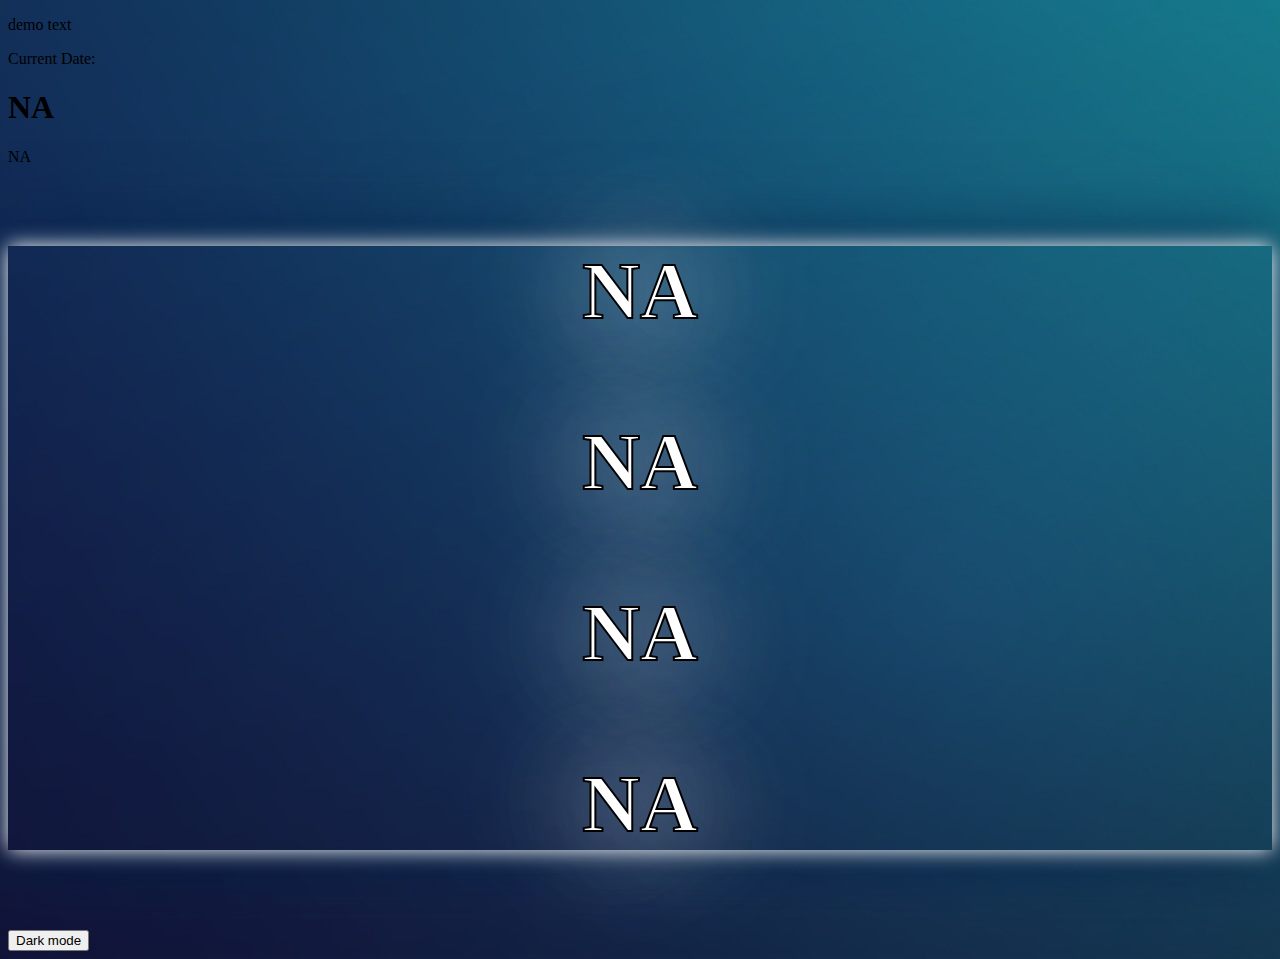
==== index.html @ 74dd6553 "formatted temporarely" ====
<!DOCTYPE html>
<html>
	<body background="wallpaper2.jpg">
	<p id="test_text">
		demo text
	</p>
	<style>
		h1 {
			font-family: 'Oswald-Medium', 'Impact';
		}
		.Main_words {
			text-align: center;
			font-size: 80px;
			color: white;

			font-weight: bold;
			-webkit-text-stroke: 2px black;
			text-shadow: 0px 0px 150px white, 0px 0px 100px white;
			box-shadow: 0px 0px 20px white, 0px 0px 70px rgb(1, 34, 73);
			

		}
		
	</style>
Current Date:
<p type="text" id="currentDate">
	<h1>
		NA
	</h1>
	NA
</p>



<head>
	<div class="Main_words">
		
		<p type = "text"; id = "current_hour">
			NA
		</p>
		<p type = "text" id = 'current_minutes'>
			NA
		</p>
		<p type = "text" id ='current_seconds'>
			NA
		</p>
		<p type="text" id="AMorPM">
			NA
		</p>
	</div>

</head>



<script id="word_array">

var Words = []
Words[0] = ('Zero');
Words[1] = ('One');
Words[2] = ('Two');
Words[3] = ('Three');
Words[4] = ('Four');
Words[5] = ('Five');
Words[6] = ('Six');
Words[7] = ('Seven');
Words[8] = ('Eight');
Words[9] = ('Nine');
Words[10] = ('Ten');
Words[11] = ('Eleven');
Words[12] = ('Twelve');
Words[13] = ('Thirteen');
Words[14] = ('Fourteen');
Words[15] = ('Fifteen');
Words[16] = ('Sixteen');
Words[17] = ('Seventeen');
Words[18] = ('Eighteen');
Words[19] = ('Nineteen');
Words[20] = ('Twenty');
Words[21] = ('Twenty-One');
Words[22] = ('Twenty-Two');
Words[23] = ('Twenty-Three');
Words[24] = ('Twenty-Four');
Words[25] = ('Twenty-Five');
Words[26] = ('Twenty-Six');
Words[27] = ('Twenty-Seven');
Words[28] = ('Twenty-Eight');
Words[29] = ('Twenty-Nine');
Words[30] = ('Thirty');
Words[31] = ('Thirty-One');
Words[32] = ('Thirty-Two');
Words[33] = ('Thirty-Three');
Words[34] = ('Thirty-Four');
Words[35] = ('Thirty-Five');
Words[36] = ('Thirty-Six');
Words[37] = ('Thirty-Seven');
Words[38] = ('Thirty-Eight');
Words[39] = ('Thirty-Nine');
Words[40] = ('Fourty');
Words[41] = ('Fourty-One');
Words[42] = ('Fourty-Two');
Words[43] = ('Fourty-Three');
Words[44] = ('Fourty-Four');
Words[45] = ('Fourty-Five');
Words[46] = ('Fourty-Six');
Words[47] = ('Fourty-Seven');
Words[48] = ('Fourty-Eight');
Words[49] = ('Fourty-Nine');
Words[50] = ('Fifty');
Words[51] = ('Fifty-One');
Words[52] = ('Fifty-Two');
Words[53] = ('Fifty-Three');
Words[54] = ('Fifty-Four');
Words[55] = ('Fifty-Five');
Words[56] = ('Fifty-Six');
Words[57] = ('Fifty-Seven');
Words[58] = ('Fifty-Eight');
Words[59] = ('Fifty-Nine');
Words[60] = ('Sixty');
Words[61] = ('Sixty-One');
Words[62] = ('Sixty-Two');
Words[63] = ('Sixty-Three');
Words[64] = ('Sixty-Four');
Words[65] = ('Sixty-Five');
Words[66] = ('Sixty-Six');
Words[67] = ('Sixty-Seven');
Words[68] = ('Sixty-Eight');
Words[69] = ('Sixty-Nine');
Words[70] = ('Seventy');
Words[71] = ('Seventy-One');
Words[72] = ('Seventy-Two');
Words[73] = ('Seventy-Three');
Words[74] = ('Seventy-Four');
Words[75] = ('Seventy-Five');
Words[76] = ('Seventy-Six');
Words[77] = ('Seventy-Seven');
Words[78] = ('Seventy-Eight');
Words[79] = ('Seventy-Nine');
Words[80] = ('Eighty');
Words[81] = ('Eighty-One');
Words[82] = ('Eighty-Two');
Words[83] = ('Eighty-Three');
Words[84] = ('Eighty-Four');
Words[85] = ('Eighty-Five');
Words[86] = ('Eighty-Six');
Words[87] = ('Eighty-Seven');
Words[88] = ('Eighty-Eight');
Words[89] = ('Eighty-Nine');
Words[90] = ('Ninety');
Words[91] = ('Ninety-One');
Words[92] = ('Ninety-Two');
Words[93] = ('Ninety-Three');
Words[94] = ('Ninety-Four');
Words[95] = ('Ninety-Five');
Words[96] = ('Ninety-Six');
Words[97] = ('Ninety-Seven');
Words[98] = ('Ninety-Eight');
Words[99] = ('Ninety-Nine');
</script>


<script id="Months">

Months = []
Months[0] = "January"
Months[1] = "February"
Months[2] = "March"
Months[3] = "April"
Months[4] = "May"
Months[5] = "June"
Months[6] = "July"
Months[7] = "Augest"
Months[8] = "September"
Months[9] = "October"
Months[10] = "November"
Months[11] = "December"

</script>

<script id = "time_grabber">

// updates all the times
async function getTime() {
	var current_time = new Date()
	hours = current_time.getHours();
	// makes sure that the time gets updated so its not in military time
	if (hours > 12){
		hours -= 12
		document.getElementById("AMorPM").innerText = "PM"
	} else {
		document.getElementById("AMorPM").innerText = "AM"
	}
	

	// calculates out the centuries and other years
	var year = current_time.getFullYear();
	var current_year = year % 100;
	var century = (year - current_year) / 100;
	var year_full = Words[century] + " " + Words[current_year];


	// sets the month in word form
	var current_month = Months[current_time.getMonth()];


	// sets the current day in word form
	var current_day = Words[current_time.getDate()];
	var date = year_full + ' ' + (current_month) + ' ' + current_day;

	// grabs the current time for hours, minutes and seconds
	document.getElementById("currentDate").innerText = date;
	document.getElementById("current_hour").innerText = "Hours: " + Words[hours];
	document.getElementById("current_minutes").innerText = "Minutes: " + Words[current_time.getMinutes()];
	document.getElementById("current_seconds").innerText = "Seconds: " + Words[current_time.getSeconds()];



	


	// checks to see if it is currently noon or midnight
	if (current_time.getHours() == 12) {
		document.getElementById("current_hour").innerText = "Hours: Twelve";
	}
	if (current_time.getHours() == 0) {
		document.getElementById("current_hour").innerText = "Hours: Twelve";
	}

	
}
</script>

<script id = "time_updater">
	setInterval(function() {
		getTime()
	}, 1000);
</script>



<script>
	Dark = false;
 function darkMode() {
	if (Dark == false) {
 		document.getElementById("test_text").style.backgroundColor = "Yellow";
		
		Dark = true;
	}
	else {
		document.getElementById("test_text").style.backgroundColor = null;
		
		Dark = false;
	}

 }

</script>

		<button id = "dark_mode" type="button" onclick="darkMode()">
			Dark mode
		</button>
	<style>
		
		document {
			background-image: image("wallpaper.png");
		}
	</style>
	</body>
</html>
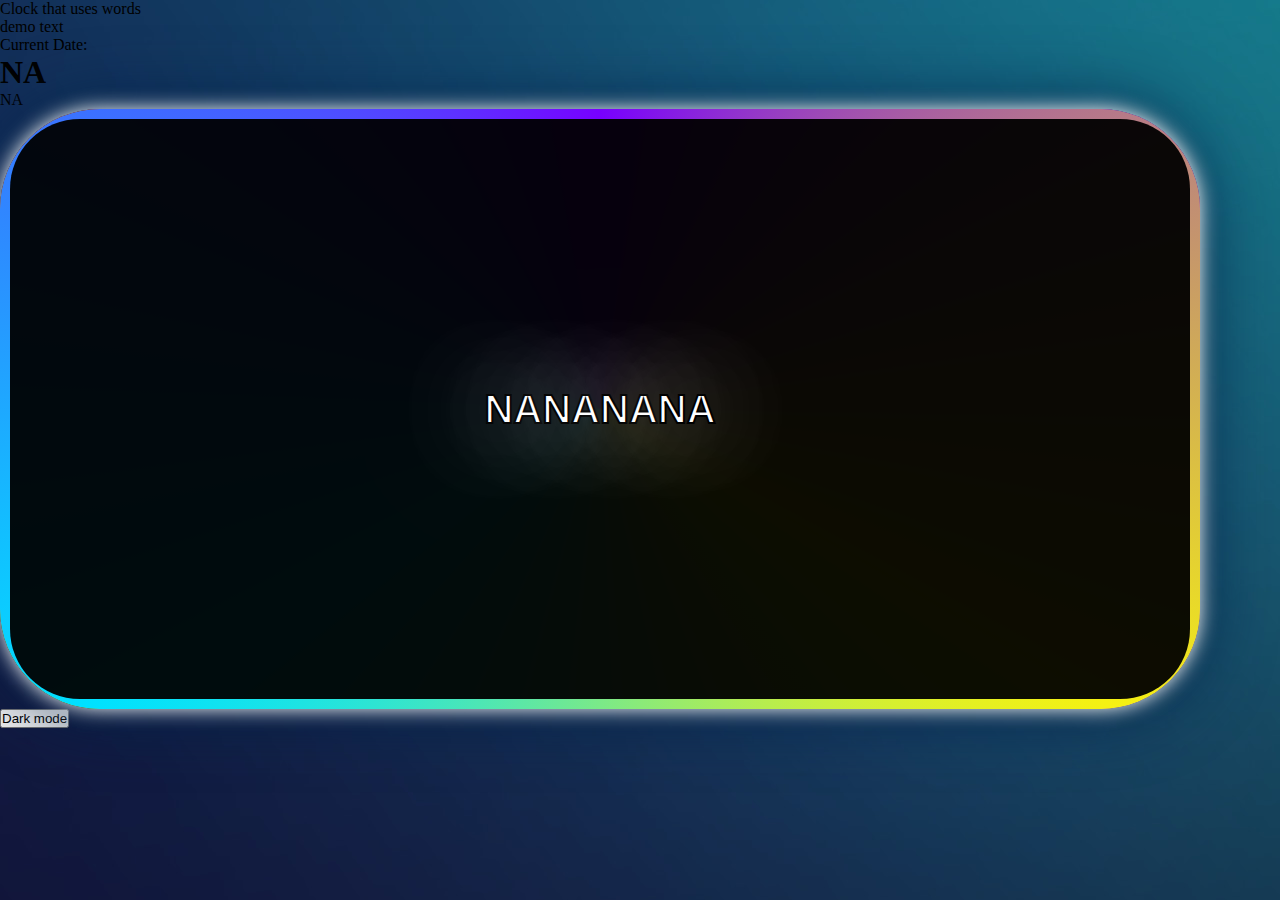
==== commit d7255177: "making it look rainbowy" ====
--- a/index.html
+++ b/index.html
@@ -1,27 +1,15 @@
 <!DOCTYPE html>
 <html>
+	<head>
+		<meta charset="utf-8"
+		<title id ="Main_title">Clock that uses words</title>
+		<link rel="stylesheet" href="style.css"
+	</head>
 	<body background="wallpaper2.jpg">
 	<p id="test_text">
 		demo text
 	</p>
-	<style>
-		h1 {
-			font-family: 'Oswald-Medium', 'Impact';
-		}
-		.Main_words {
-			text-align: center;
-			font-size: 80px;
-			color: white;
-
-			font-weight: bold;
-			-webkit-text-stroke: 2px black;
-			text-shadow: 0px 0px 150px white, 0px 0px 100px white;
-			box-shadow: 0px 0px 20px white, 0px 0px 70px rgb(1, 34, 73);
-			
-
-		}
-		
-	</style>
+
 Current Date:
 <p type="text" id="currentDate">
 	<h1>
@@ -34,7 +22,7 @@
 
 <head>
 	<div class="Main_words">
-		
+		<span></span>
 		<p type = "text"; id = "current_hour">
 			NA
 		</p>
--- a/style.css
+++ b/style.css
@@ -0,0 +1,83 @@
+@import url('https://fonts.google.com/css?family=Oswald:100, 200, 300, 400, 500, 600, 700, 800, 900');
+*
+{
+    margin: 0;
+    padding: 0;
+    box-sizing: border-box;
+}
+
+h1 {
+    font-family: 'Oswald';
+}
+
+.Main_words {
+    text-align: center;
+    font-size: 5px;
+    color: white;
+    font-family:'Gill Sans', 'Gill Sans MT', Calibri, 'Trebuchet MS', sans-serif;
+
+    font-weight: bold;
+    -webkit-text-stroke: 2px black;
+    text-shadow: 0px 0px 150px white, 0px 0px 100px white;
+    box-shadow: 0px 0px 20px white, 0px 0px 70px rgb(1, 34, 73);
+
+    position: relative;
+    width: 1200px;
+    height: 600px;
+    background: rgba(0,0,0,0.75);
+    border-radius: 100px;
+
+    display: flex;
+    justify-content: center;
+    align-items: center;
+    overflow: hidden;
+    
+}
+.Main_words::before {
+    content: '';
+    position: absolute;
+    width: 1350px;
+    height: 1350px;
+    background-image: conic-gradient(#7700ff, #e19ff5, rgb(247, 181, 0), #ff0000);
+    animation: animate 4s ease-in-out infinite;
+}
+
+.Main_words::after {
+    content: '';
+    position: absolute;
+    width: 1350px;
+    height: 1350px;
+    background-image: conic-gradient(#7700ff, #f5f112, #00e1ff, #7700ff);
+    animation: animate 4s  ease-in-out infinite;
+    animation-delay: -2s;
+    
+}
+
+@keyframes animate
+{
+    0%
+    {
+        transform: rotate(0deg);
+    }
+    100%
+    {
+        transform: rotate(360deg);
+    }
+}
+
+
+.Main_words span {
+    position: absolute;
+    inset: 10px;
+    background: #000000;
+    opacity: 95%;
+    border-radius: 70px;
+    z-index: 1;
+    outline: #f5f112;
+}
+.Main_words p {
+    position: relative;
+    z-index: 2;
+    color: #ffffff;
+    font-size: 8em;
+}
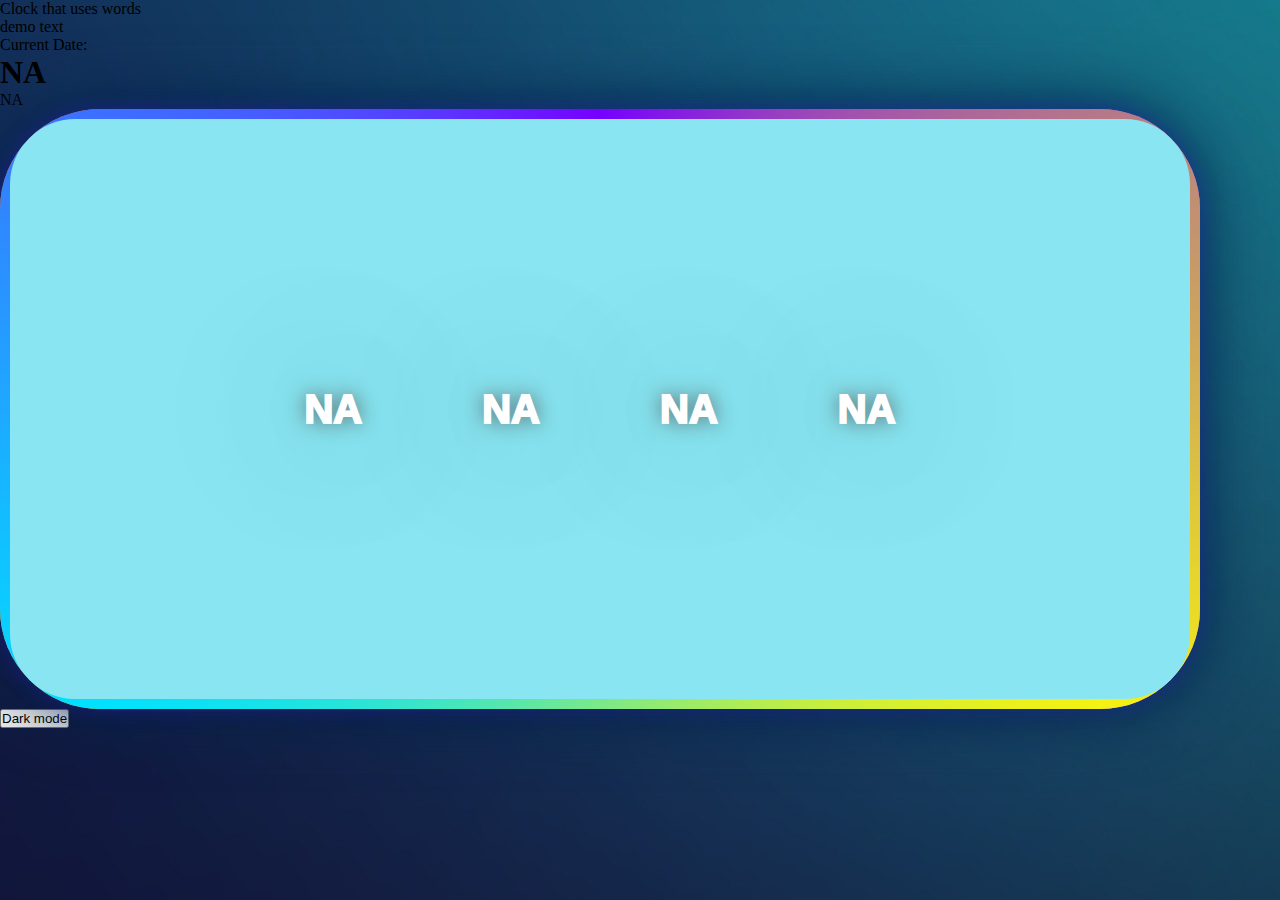
==== commit 0a7c052c: "light mode" ====
--- a/index.html
+++ b/index.html
@@ -202,10 +202,6 @@
 	document.getElementById("current_seconds").innerText = "Seconds: " + Words[current_time.getSeconds()];
 
 
-
-	
-
-
 	// checks to see if it is currently noon or midnight
 	if (current_time.getHours() == 12) {
 		document.getElementById("current_hour").innerText = "Hours: Twelve";
--- a/style.css
+++ b/style.css
@@ -1,4 +1,4 @@
-@import url('https://fonts.google.com/css?family=Oswald:100, 200, 300, 400, 500, 600, 700, 800, 900');
+
 *
 {
     margin: 0;
@@ -12,19 +12,19 @@
 
 .Main_words {
     text-align: center;
-    font-size: 5px;
-    color: white;
-    font-family:'Gill Sans', 'Gill Sans MT', Calibri, 'Trebuchet MS', sans-serif;
+    font-size: 20px;
+    color: rgb(0, 0, 0);
+    font-family:'Trebuchet MS', 'Lucida Sans Unicode', 'Lucida Grande', 'Lucida Sans', Arial, sans-serif;
 
     font-weight: bold;
-    -webkit-text-stroke: 2px black;
-    text-shadow: 0px 0px 150px white, 0px 0px 100px white;
-    box-shadow: 0px 0px 20px white, 0px 0px 70px rgb(1, 34, 73);
+    -webkit-text-stroke: 2px rgb(255, 255, 255);
+    text-shadow: 0px 0px 150px rgb(0, 0, 0), 0px 0px 20px rgb(77, 77, 77);
+    box-shadow: 0px 0px 20px rgba(68, 27, 252, 0.301), 0px 0px 70px rgb(1, 34, 73);
 
     position: relative;
     width: 1200px;
     height: 600px;
-    background: rgba(0,0,0,0.75);
+    background: rgba(0,0,0,0);
     border-radius: 100px;
 
     display: flex;
@@ -39,7 +39,7 @@
     width: 1350px;
     height: 1350px;
     background-image: conic-gradient(#7700ff, #e19ff5, rgb(247, 181, 0), #ff0000);
-    animation: animate 4s ease-in-out infinite;
+    animation: animate 2s ease-in-out infinite;
 }
 
 .Main_words::after {
@@ -48,8 +48,8 @@
     width: 1350px;
     height: 1350px;
     background-image: conic-gradient(#7700ff, #f5f112, #00e1ff, #7700ff);
-    animation: animate 4s  ease-in-out infinite;
-    animation-delay: -2s;
+    animation: animate 2s  ease-in-out infinite;
+    animation-delay: -1s;
     
 }
 
@@ -69,15 +69,17 @@
 .Main_words span {
     position: absolute;
     inset: 10px;
-    background: #000000;
-    opacity: 95%;
-    border-radius: 70px;
+    background: #88e5f1;
+    opacity: 100%;
+    border-radius: 65px;
     z-index: 1;
-    outline: #f5f112;
+    
 }
 .Main_words p {
+    margin: 5%;
     position: relative;
     z-index: 2;
     color: #ffffff;
-    font-size: 8em;
+    font-size: 2em;
+    align-content: center;
 }
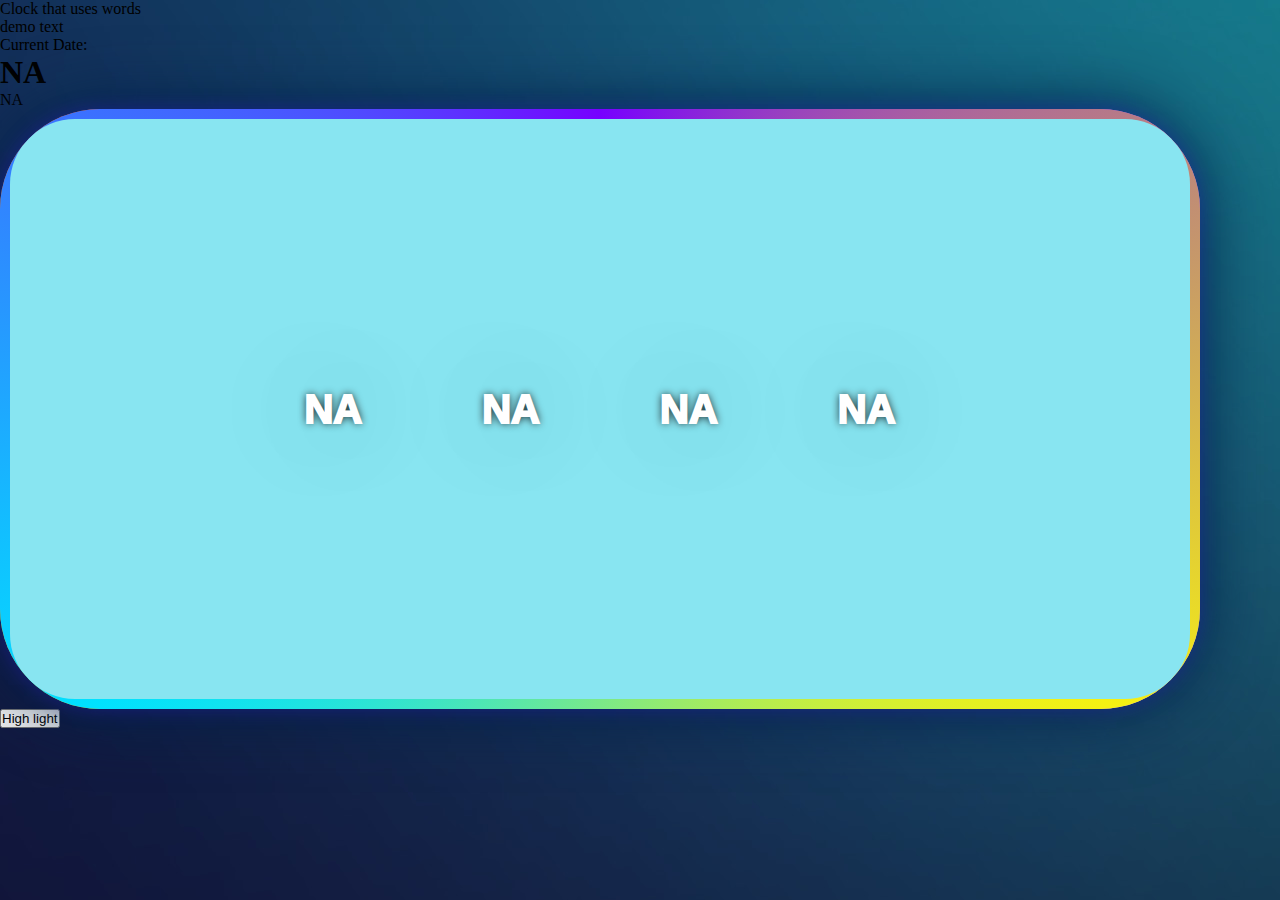
==== commit 91802182: "highlight" ====
--- a/index.html
+++ b/index.html
@@ -241,7 +241,7 @@
 </script>
 
 		<button id = "dark_mode" type="button" onclick="darkMode()">
-			Dark mode
+			High light
 		</button>
 	<style>
 		
--- a/style.css
+++ b/style.css
@@ -18,7 +18,7 @@
 
     font-weight: bold;
     -webkit-text-stroke: 2px rgb(255, 255, 255);
-    text-shadow: 0px 0px 150px rgb(0, 0, 0), 0px 0px 20px rgb(77, 77, 77);
+    text-shadow: 0px 0px 100px rgba(0, 0, 0, 0.411), 0px 0px 8px rgb(0, 0, 0);
     box-shadow: 0px 0px 20px rgba(68, 27, 252, 0.301), 0px 0px 70px rgb(1, 34, 73);
 
     position: relative;
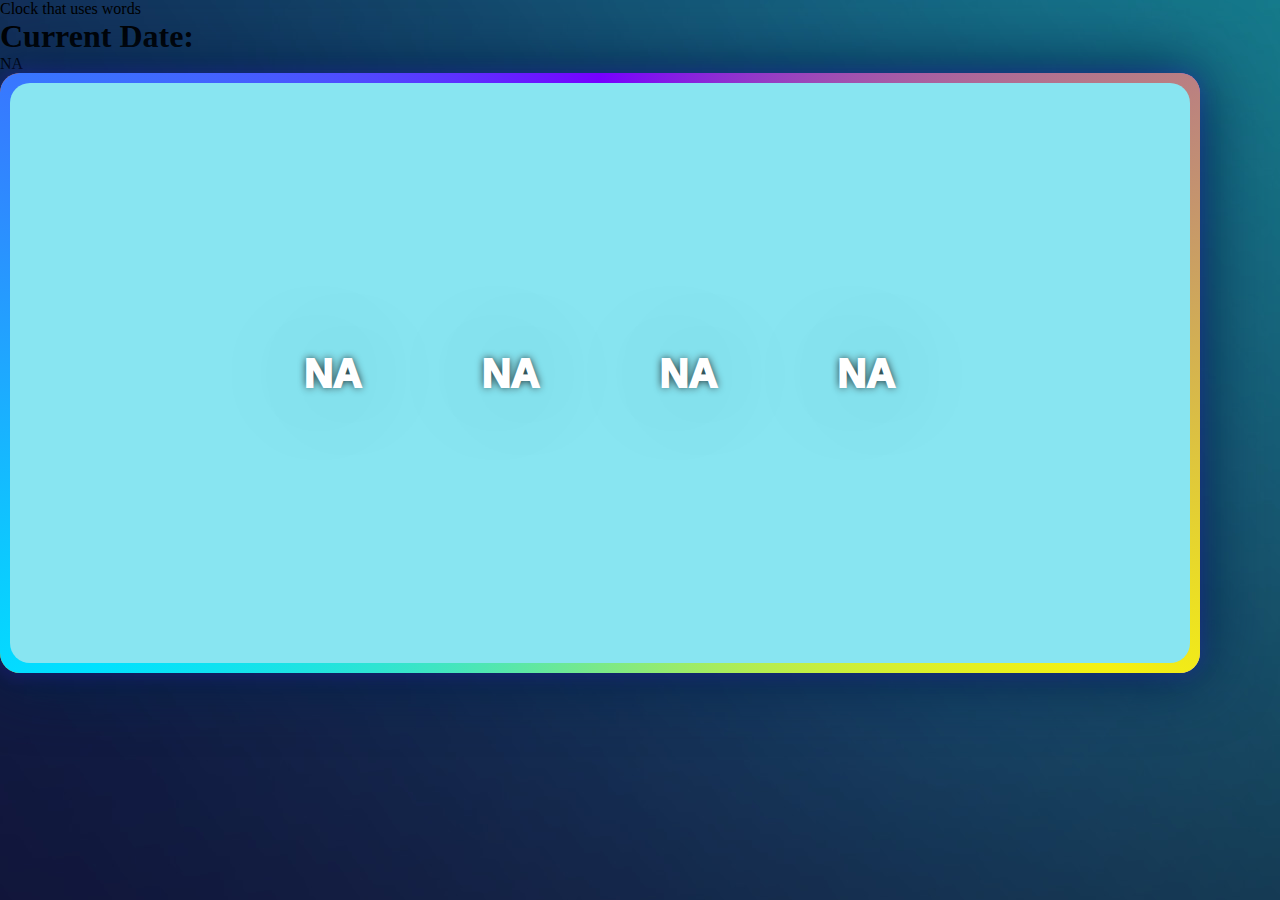
==== commit 110e48f3: "cleaning up" ====
--- a/index.html
+++ b/index.html
@@ -6,16 +6,18 @@
 		<link rel="stylesheet" href="style.css"
 	</head>
 	<body background="wallpaper2.jpg">
-	<p id="test_text">
-		demo text
+
+
+<p type="text" id="currentDate">
+	<span>
+		
+	</span>
+	<h1>
+		Current Date:
+	</h1>
+	<p id="Date">
+		NA
 	</p>
-
-Current Date:
-<p type="text" id="currentDate">
-	<h1>
-		NA
-	</h1>
-	NA
 </p>
 
 
@@ -196,7 +198,7 @@
 	var date = year_full + ' ' + (current_month) + ' ' + current_day;
 
 	// grabs the current time for hours, minutes and seconds
-	document.getElementById("currentDate").innerText = date;
+	document.getElementById("Date").innerText = date;
 	document.getElementById("current_hour").innerText = "Hours: " + Words[hours];
 	document.getElementById("current_minutes").innerText = "Minutes: " + Words[current_time.getMinutes()];
 	document.getElementById("current_seconds").innerText = "Seconds: " + Words[current_time.getSeconds()];
@@ -240,8 +242,8 @@
 
 </script>
 
-		<button id = "dark_mode" type="button" onclick="darkMode()">
-			High light
+		<button id = "dark_mode" type="button" onclick="darkMode()" style="display: none;">
+			Random button
 		</button>
 	<style>
 		
--- a/style.css
+++ b/style.css
@@ -9,6 +9,8 @@
 h1 {
     font-family: 'Oswald';
 }
+
+
 
 .Main_words {
     text-align: center;
@@ -25,7 +27,7 @@
     width: 1200px;
     height: 600px;
     background: rgba(0,0,0,0);
-    border-radius: 100px;
+    border-radius: 1em;
 
     display: flex;
     justify-content: center;
@@ -33,6 +35,12 @@
     overflow: hidden;
     
 }
+
+.currentDateClass {
+    color: #ffffff;
+    display: flex;
+}
+
 .Main_words::before {
     content: '';
     position: absolute;
@@ -48,9 +56,8 @@
     width: 1350px;
     height: 1350px;
     background-image: conic-gradient(#7700ff, #f5f112, #00e1ff, #7700ff);
-    animation: animate 2s  ease-in-out infinite;
+    animation: animate 8s  ease-in-out infinite;
     animation-delay: -1s;
-    
 }
 
 @keyframes animate
@@ -71,7 +78,7 @@
     inset: 10px;
     background: #88e5f1;
     opacity: 100%;
-    border-radius: 65px;
+    border-radius: 1em;
     z-index: 1;
     
 }
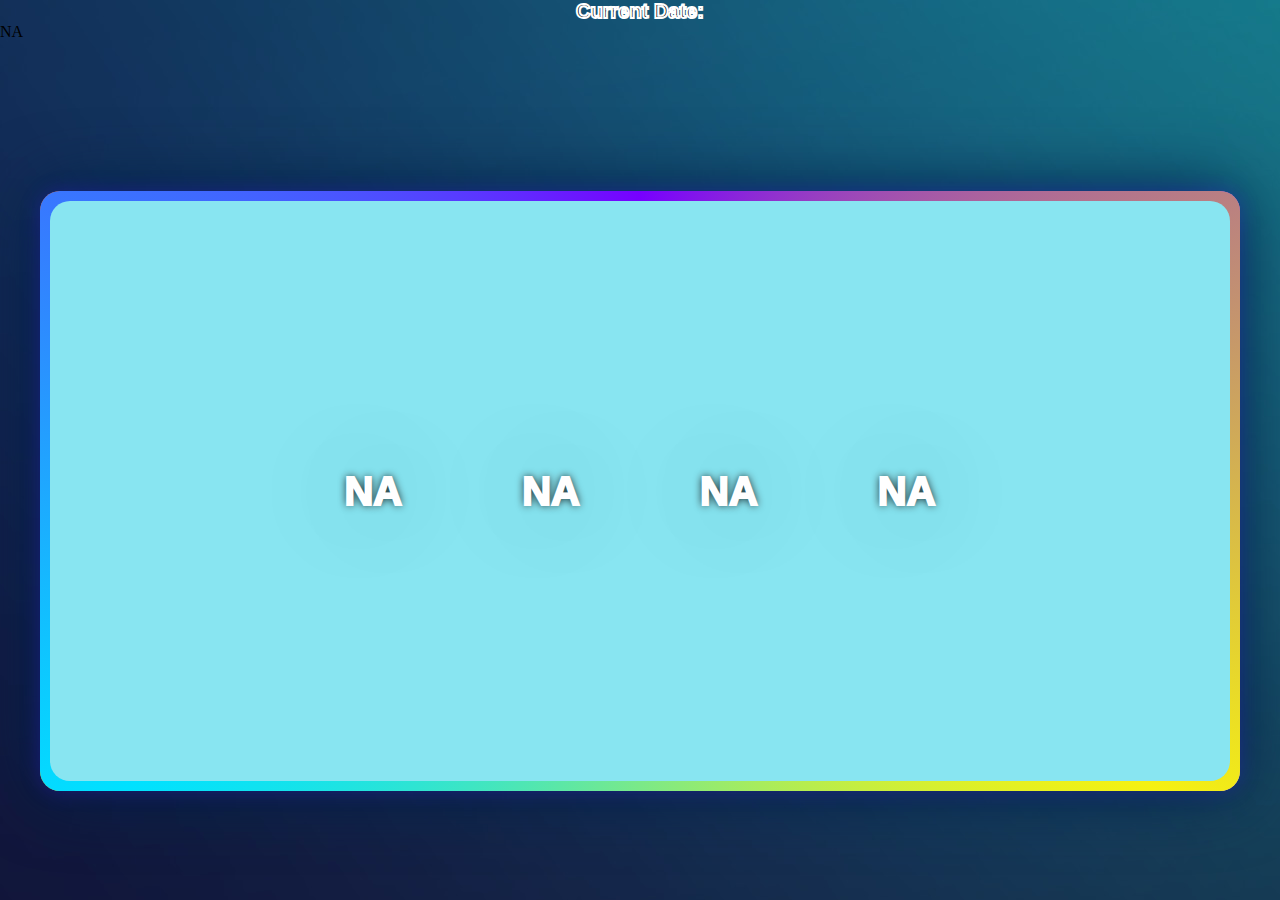
==== commit 11e816bd: "centered" ====
--- a/index.html
+++ b/index.html
@@ -1,9 +1,9 @@
 <!DOCTYPE html>
 <html>
 	<head>
-		<meta charset="utf-8"
+		<meta charset="utf-8">
 		<title id ="Main_title">Clock that uses words</title>
-		<link rel="stylesheet" href="style.css"
+		<link rel="stylesheet" href="style.css">
 	</head>
 	<body background="wallpaper2.jpg">
 
@@ -12,7 +12,7 @@
 	<span>
 		
 	</span>
-	<h1>
+	<h1 class="BigWhiteLetters">
 		Current Date:
 	</h1>
 	<p id="Date">
@@ -23,7 +23,7 @@
 
 
 <head>
-	<div class="Main_words">
+	<div class="Main_words Main_text">
 		<span></span>
 		<p type = "text"; id = "current_hour">
 			NA
--- a/style.css
+++ b/style.css
@@ -10,7 +10,21 @@
     font-family: 'Oswald';
 }
 
+.BigWhiteLetters {
+    text-align: center;
+    font-size: 20px;
+    font-family:'Trebuchet MS', 'Lucida Sans Unicode', 'Lucida Grande', 'Lucida Sans', Arial, sans-serif;
 
+    font-weight: bold;
+    -webkit-text-stroke: 2px rgb(255, 255, 255);
+    
+
+    display: flex;
+    justify-content: center;
+    align-items: center;
+    left: 50%;
+    right: 50%;
+}
 
 .Main_words {
     text-align: center;
@@ -28,6 +42,9 @@
     height: 600px;
     background: rgba(0,0,0,0);
     border-radius: 1em;
+    left: 50%;
+    right: 50%;
+    transform: translate(-50%,25%);
 
     display: flex;
     justify-content: center;
@@ -36,10 +53,6 @@
     
 }
 
-.currentDateClass {
-    color: #ffffff;
-    display: flex;
-}
 
 .Main_words::before {
     content: '';
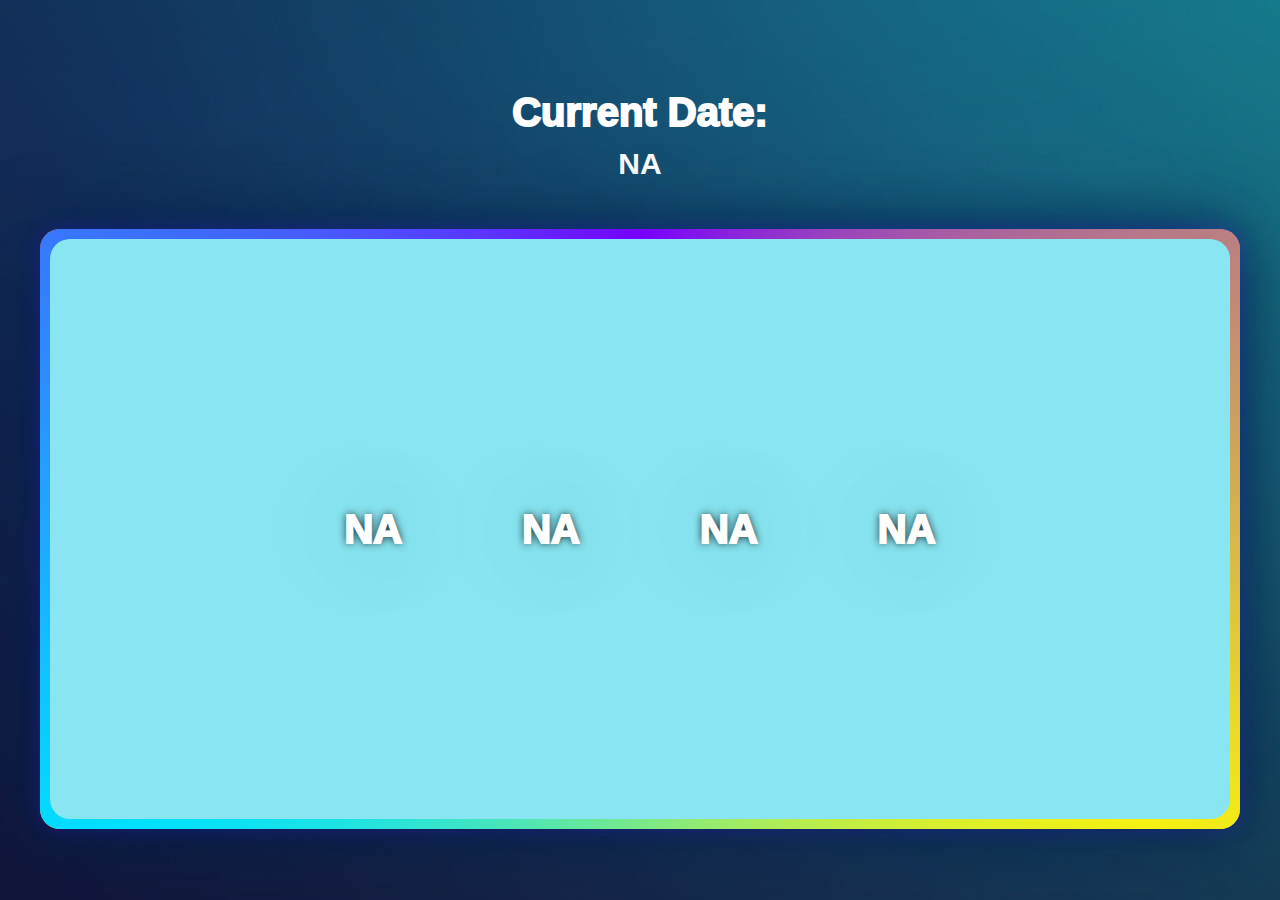
==== commit e8f14b54: "cleaned up" ====
--- a/index.html
+++ b/index.html
@@ -15,7 +15,7 @@
 	<h1 class="BigWhiteLetters">
 		Current Date:
 	</h1>
-	<p id="Date">
+	<p id="Date" class="LittleWhiteLetters">
 		NA
 	</p>
 </p>
--- a/style.css
+++ b/style.css
@@ -9,21 +9,40 @@
 h1 {
     font-family: 'Oswald';
 }
+.LittleWhiteLetters {
+    text-align: center;
+    font-size: 30px;
+    
+    font-family:'Trebuchet MS', 'Lucida Sans Unicode', 'Lucida Grande', 'Lucida Sans', Arial, sans-serif;
 
+    font-weight: bold;
+    
+    color: #ffffff;
+    display: flex;
+    justify-content: center;
+    align-items: center;
+    left: 50%;
+    right: 50%;
+    transform: translate(0%, 300%);
+    z-index: 4;
+}
 .BigWhiteLetters {
     text-align: center;
-    font-size: 20px;
+    font-size: 40px;
+    
     font-family:'Trebuchet MS', 'Lucida Sans Unicode', 'Lucida Grande', 'Lucida Sans', Arial, sans-serif;
 
     font-weight: bold;
     -webkit-text-stroke: 2px rgb(255, 255, 255);
     
-
+    color: #ffffff;
     display: flex;
     justify-content: center;
     align-items: center;
     left: 50%;
     right: 50%;
+    transform: translate(0%, 200%);
+    z-index: 4;
 }
 
 .Main_words {
@@ -61,6 +80,7 @@
     height: 1350px;
     background-image: conic-gradient(#7700ff, #e19ff5, rgb(247, 181, 0), #ff0000);
     animation: animate 2s ease-in-out infinite;
+    z-index: 2;
 }
 
 .Main_words::after {
@@ -71,6 +91,7 @@
     background-image: conic-gradient(#7700ff, #f5f112, #00e1ff, #7700ff);
     animation: animate 8s  ease-in-out infinite;
     animation-delay: -1s;
+    z-index: 2;
 }
 
 @keyframes animate
@@ -78,10 +99,12 @@
     0%
     {
         transform: rotate(0deg);
+        z-index: 2;
     }
     100%
     {
         transform: rotate(360deg);
+        z-index: 2;
     }
 }
 
@@ -92,13 +115,13 @@
     background: #88e5f1;
     opacity: 100%;
     border-radius: 1em;
-    z-index: 1;
+    z-index: 3;
     
 }
 .Main_words p {
     margin: 5%;
     position: relative;
-    z-index: 2;
+    z-index: 3;
     color: #ffffff;
     font-size: 2em;
     align-content: center;
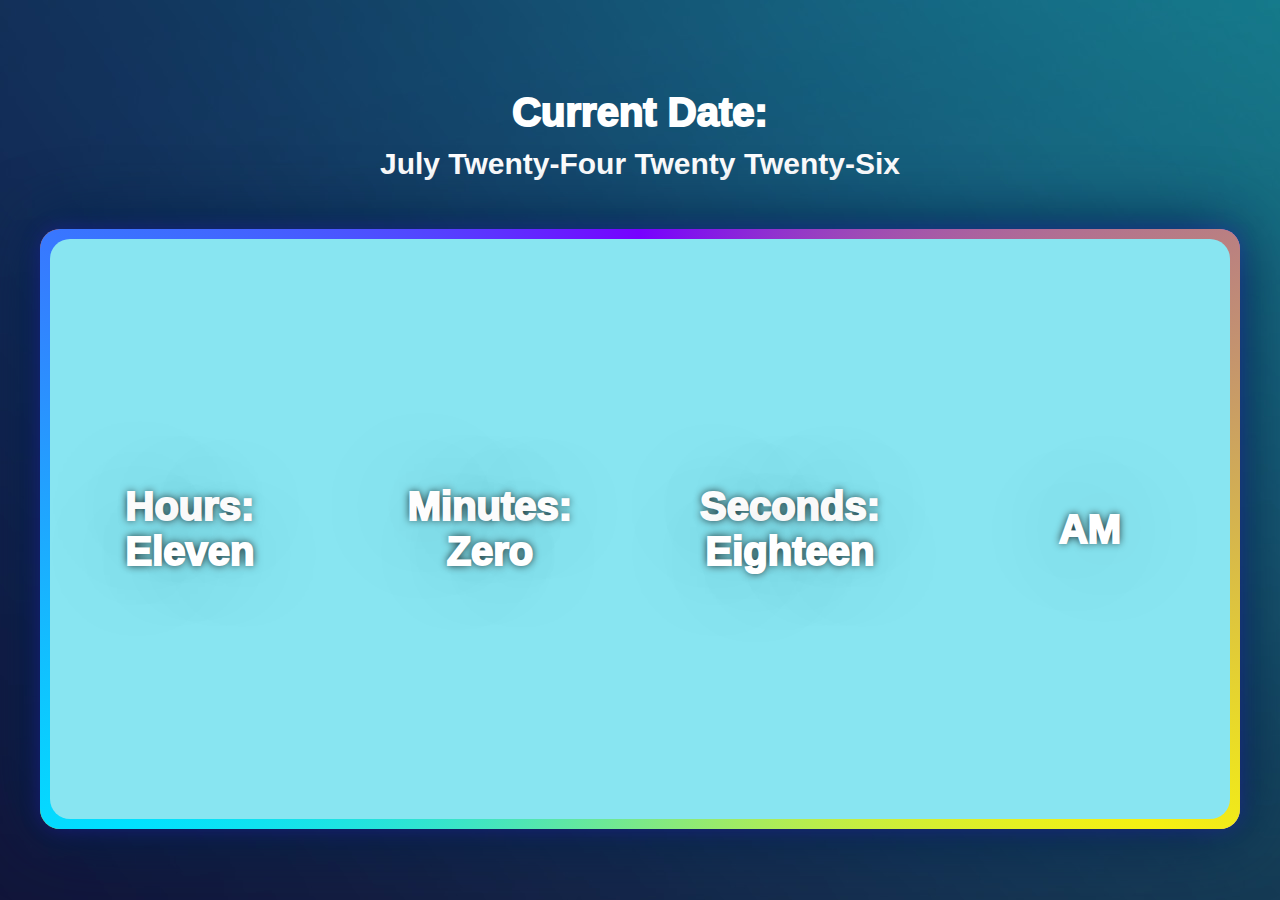
==== commit f01dd94c: "stationary numbers" ====
--- a/index.html
+++ b/index.html
@@ -25,16 +25,16 @@
 <head>
 	<div class="Main_words Main_text">
 		<span></span>
-		<p type = "text"; id = "current_hour">
-			NA
-		</p>
-		<p type = "text" id = 'current_minutes'>
-			NA
-		</p>
-		<p type = "text" id ='current_seconds'>
-			NA
-		</p>
-		<p type="text" id="AMorPM">
+		<p type = "text"; id = "current_hour" class="column">
+			NA
+		</p>
+		<p type = "text" id = 'current_minutes' class="column">
+			NA
+		</p>
+		<p type = "text" id ='current_seconds' class="column">
+			NA
+		</p>
+		<p type="text" id="AMorPM" class="column">
 			NA
 		</p>
 	</div>
@@ -195,7 +195,7 @@
 
 	// sets the current day in word form
 	var current_day = Words[current_time.getDate()];
-	var date = year_full + ' ' + (current_month) + ' ' + current_day;
+	var date =  (current_month) + ' ' + current_day + ' ' + year_full;
 
 	// grabs the current time for hours, minutes and seconds
 	document.getElementById("Date").innerText = date;
@@ -219,7 +219,7 @@
 <script id = "time_updater">
 	setInterval(function() {
 		getTime()
-	}, 1000);
+	}, 200);
 </script>
 
 
--- a/style.css
+++ b/style.css
@@ -72,7 +72,9 @@
     
 }
 
-
+.column {
+    width: 10em;    
+}
 .Main_words::before {
     content: '';
     position: absolute;
